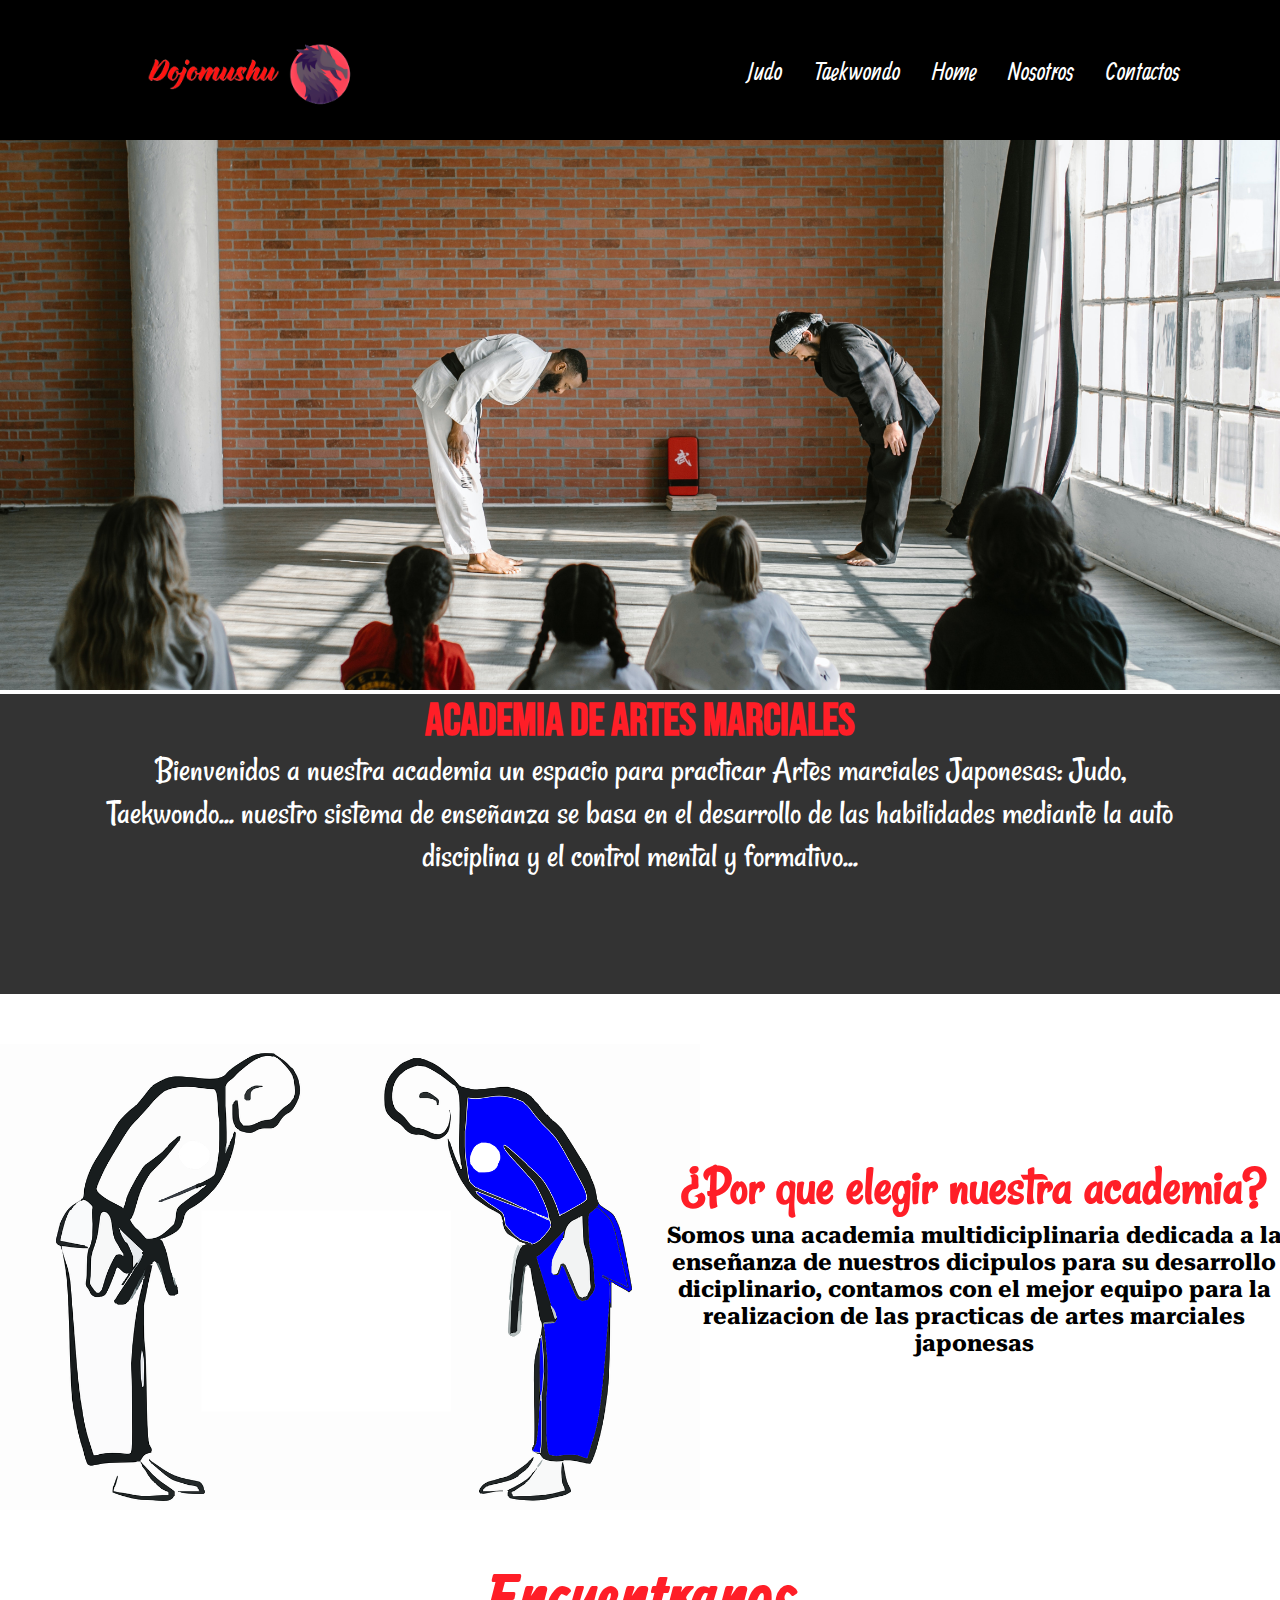
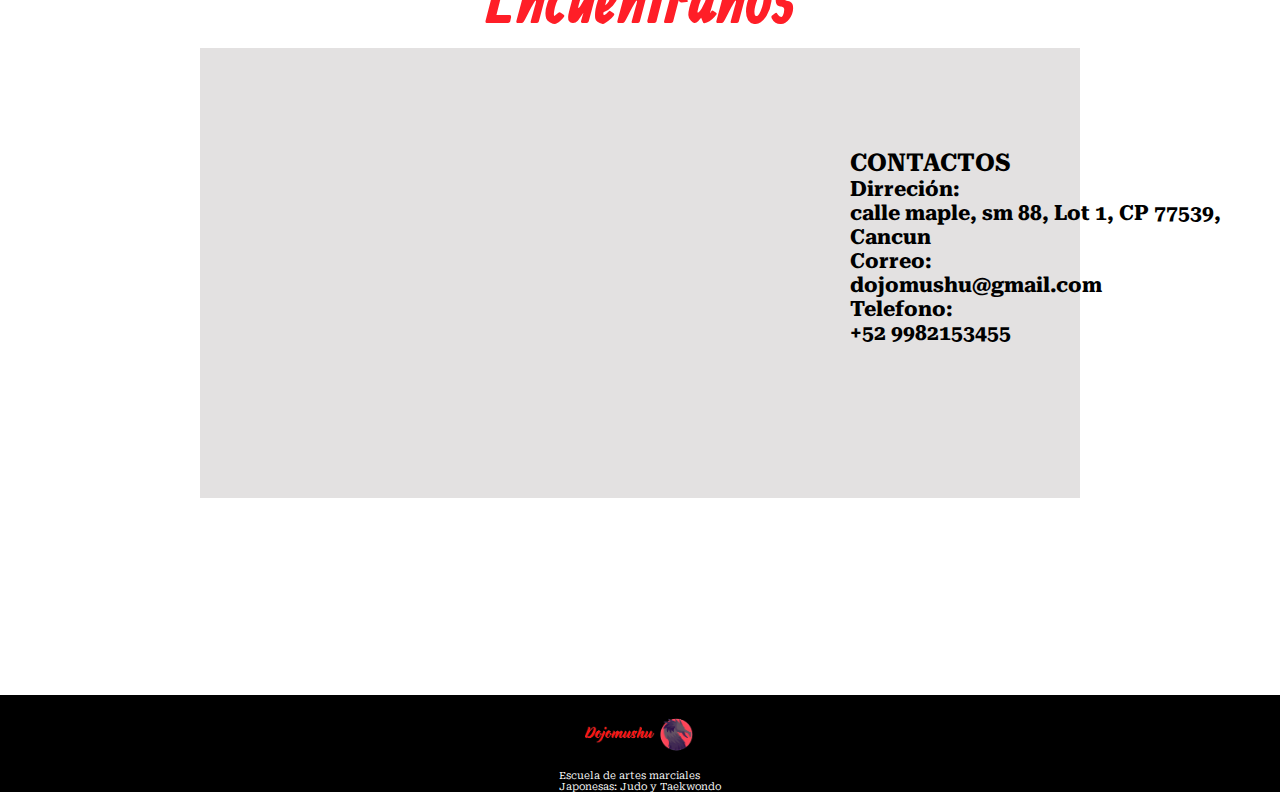
==== index.html @ ef98812e "Estructura inicial que se le aplicara Bootstrap" ====
<!DOCTYPE html>
<html lang="es">

<head>
    <meta charset="UTF-8">
    <meta http-equiv="X-UA-Compatible" content="IE=edge">
    <meta name="viewport" content="width=device-width, initial-scale=1.0">
    <meta name="viewport" content="width=devide-width, initial-scale=1">
    <title>DojoMushu</title>
    <link rel="preconnect" href="https://fonts.googleapis.com">
    <link rel="preconnect" href="https://fonts.gstatic.com" crossorigin>
    <link href="https://fonts.googleapis.com/css2?family=Roboto+Serif:ital,wght@1,300&display=swap" rel="stylesheet">
    <link href="https://fonts.googleapis.com/css2?family=Allan&family=Fjalla+One&family=Rancho&display=swap"
        rel="stylesheet">
    <link rel="preconnect" href="https://fonts.googleapis.com">
    <link rel="preconnect" href="https://fonts.gstatic.com" crossorigin>
    <link href="https://fonts.googleapis.com/css2?family=Bebas+Neue&display=swap" rel="stylesheet">
    <link href="https://cdn.jsdelivr.net/npm/bootstrap@5.1.3/dist/css/bootstrap.min.css" rel="stylesheet"
        integrity="sha384-1BmE4kWBq78iYhFldvKuhfTAU6auU8tT94WrHftjDbrCEXSU1oBoqyl2QvZ6jIW3" crossorigin="anonymous">
    <link rel="stylesheet" href="./assets/css/index.css">
</head>

<body>
    <header>
        <nav class="navbar flex_row ">
            <!-- Inicio de header  -->
            <picture class="logo">
                <a href="index.html"><img src="./assets/image/Logo-mejorado.png" width="200px" alt="logo"></a>
            </picture>
            <ul class="menu flex_row ">
                <li class="navbar__item">
                    <a class="nav__link" href="assets/pages/judo.html">Judo</a>
                </li>
                <li class="navbar__item">
                    <a class="nav__link" href="assets/pages/taekwondo.html">Taekwondo</a>
                </li>
                <li class="navbar__item">
                    <a class="nav__link" href="./index.html">Home</a>
                </li>
                <li class="navbar__item">
                    <a class="nav__link" href="assets/pages/nosotros.html">Nosotros</a>
                </li>
                <li class="navbar__item">
                    <a class="nav__link" href="assets/pages/contactos.html">Contactos</a>
                </li>
            </ul>
        </nav>
    </header> <!-- Fin de header  -->

    <main class="main" id="mainprincipal">
        <!-- Inicio de main  -->
        <img src="./assets/image/img2.jpg" class="main__img1" alt="imagen1">
        <section>
            <div class="cover d-flex justify-content-center align-items-center flex-column">
                <h1 class="main__titulo flex-row">ACADEMIA DE ARTES MARCIALES</h1>
                <p class="main_descripcion flex-row container">Bienvenidos a nuestra academia un espacio para practicar
                    Artes marciales
                    Japonesas: Judo, Taekwondo...
                    nuestro sistema de enseñanza se basa en el desarrollo de las habilidades
                    mediante la auto disciplina y el control mental y formativo...
                </p>
            </div>
        </section>
        <section class="contenedor">
            <img src="./assets/image/judo.png" class="img2" width="700px" alt="" />
            <div>
                <h2 class="main__razon">¿Por que elegir nuestra academia?</h2>
                <p class="main__descripcion">Somos una academia multidiciplinaria dedicada a la enseñanza de nuestros
                    dicipulos para su desarrollo diciplinario, contamos con el mejor equipo para la realizacion
                    de las practicas de artes marciales japonesas
                </p>
            </div>
        </section>
    </main>

    <aside>
        <!-- Inicio de aside  -->
        <!-- cuadro de contactos de la academia-->
        <h2>Encuentranos</h2>
        <div class="ubicacion">
            <iframe
                src="https://www.google.com/maps/embed?pb=!1m18!1m12!1m3!1d930.0610830472181!2d-86.85155698718991!3d21.182450721375027!2m3!1f0!2f0!3f0!3m2!1i1024!2i768!4f13.1!3m3!1m2!1s0x8f4c2c68725fbf67%3A0x54a7abd9c6ef2471!2sPlaza%20Cancun%20Mall!5e0!3m2!1ses!2smx!4v1645597358367!5m2!1ses!2smx"
                width="600" height="450" style="border:0;" allowfullscreen="" loading="lazy"></iframe>
        </div>
        <div class="aside__contactos flex-row">
            <h3>CONTACTOS</h3>
            <p>Dirreción:<br>
                calle maple, sm 88, Lot 1, CP 77539, Cancun<br>
                Correo:<br>
                dojomushu@gmail.com<br>
                Telefono:<br>
                +52 9982153455
                <p>
        </div>
    </aside> <!-- Fin de aside  -->

    <footer id="footer">
        <!-- Inicio de footer  -->
        <div>
            <img src="./assets/image/Logo-mejorado.png" width="160px" alt="">
            <p> Escuela de artes marciales<br>
                Japonesas: Judo y Taekwondo</p>
        </div>
    </footer> <!-- Fin de footer  -->

</body>

</html>
---- assets/css/index.css ----
/*  Estilo globales  */

*{
    margin: 0;
    padding: 0;
    box-sizing: border-box;
}

body{
    background-color: white;
}

html{
    font-family: Arial, Helvetica, sans-serif;
}

p{
    margin: 0;
}

.flex_row{
    display: flex;
}
.flex-column{
    display: flex;
    flex-direction: column;
}

.container{
    max-width: 1080px;
    margin: 0 100px;
}

ul {
    list-style-type: none;
}

a{
    color: #FFFFFF;
    text-decoration: none;
    display: inline-block;
}

/* diseño de index */

header{
    background-color: black;
    height: 140px;
}

header .navbar{
    font-size: 25px;
    margin: 0 100px;
    font-family: 'Allan', cursive;
    justify-content: space-between;
    align-items: center;
}

header .menu{
    flex-basis: 40%;
    justify-content: space-between;
}

.logo img{
    flex-basis: 30%;
    height: auto;
    width: 300px;
}

ul a:hover{
    color: red;
}

.main__img1{
    object-fit: cover;
    height: 550px;
    width: 100%;
}
.cover{
    height: 300px;
    color: #FFFFFF;
    background-image: url(https://www.shambhala.com/wp/wp-content/uploads/2021/11/heart-sutra-shutterstock_424330522-1-scaled.jpg);
    background-size: cover;
    background-position: center;
    background-color:rgba(0, 0, 0,0.80);
    background-blend-mode: darken;
}

.main__titulo{
    font-family: 'Bebas Neue', cursive;
    font-weight: bold;
    text-align: center;
    font-size: 45px;
    color: #FF1E27;
}

.main_descripcion{
    font-family: 'Rancho', cursive;
    text-align: center;
    color: #FFFFFF;
    font-size: 35px;
}

#footer{
    font-family: 'Roboto Serif', sans-serif;
    background-color: #000000;
    color: #FFFFFF;
    display: flex;
    justify-content: center;
    font-size: 10px;
}

.contenedor{
    display: grid;
    grid-template-columns: 30% 50%;
    column-gap: 270px;
    padding: 50px 0;
}

.main__razon{
    font-family: 'Rancho', cursive;
    color: #FF1E27;
    font-size: 55px;
    text-align: center;
    padding-top: 110px;
}
.main__descripcion{
    font-family: 'Roboto Serif', sans-serif;
    font-weight: bold;
    color: black;
    text-align: center;
    font-size: 23px;
}

aside h2{
    clear: both;
    text-align: center;
    font-family: 'Allan', cursive;
    color: #FF1E27;
    font-size: 70px;
}

.ubicacion{
    margin: 0px 200px;
    padding-right: 300px;
    height: 450px;
    background-color: #E3E1E1;
}

.aside__contactos{
    font-family: 'Roboto Serif', sans-serif;
    font-weight: bold;
    font-size: 21px;
    color: #000000;
    position: relative;
    top: -350px;
    padding-left: 850px;
}

/* diseño de judo */

.main__diseño-judo{
    color: #000000;
}

.main__titulo-judo{
    padding-top: 110px;
    color: #FF1E27;
    font-family: 'BASARA', sans-serif;
    font-size: 80px;
    padding-right: 120px;
    text-align: right;
}

.main__icono-judo{ 
    padding: 1px 40px;
    height: auto;
    float: left;
    width: 450px;
}

.main__frase-judo{
    text-align: right;
    font-family: 'Roboto Serif', sans-serif;
    font-size: 23px;
    padding: 0px 60px ;
}

.main__explicacion{
    clear: both;
}

.main__imagen-judo{
    width: 400px;
    margin: 100px 50px;
    padding-left: 0px;
    float: right;
}

.main__informacion{
    font-family: 'Roboto', sans-serif;
    font-weight: normal;
    color: #000000;
    text-align: justify;
    font-size: 25px;
    position: relative;
    padding-left: 100px;
    top: 70px;
}

.main__informacion3{
    font-family: 'Roboto', sans-serif;
    font-weight: normal;
    color: #000000;
    text-align: justify;
    font-size: 25px;
    position: relative;
    padding-left: 100px;
    top: 170px;
    display: block;
    margin-bottom: 200px;
}

/* diseño de taekwondo*/

.main__diseño-taekwondo{
    color: #000000;
}

.main__titulo-taekwondo{
    padding-top: 110px;
    color: #FF1E27;
    font-family: 'BASARA', sans-serif;
    font-size: 80px;
    padding-right: 50px;
    text-align: right;
}

.main__icono-taekwondo{ 
    padding: 1px 40px;
    height: auto;
    float: left;
    width: 450px;
}

.main__frase-taekwondo{
    text-align: right;
    font-family: 'Roboto Serif', sans-serif;
    font-size: 23px;
    padding: 0px 60px ;
}

.main__explicacion{
    clear: both;
}

.main__informacion{
    font-family: 'Roboto', sans-serif;
    font-weight: normal;
    color: #000000;
    text-align: justify;
    font-size: 25px;
    position: relative;
    padding-left: 100px;
    top: 100px;
}

.main__informacion2{
    font-family: 'Roboto', sans-serif;
    font-weight: normal;
    color: #000000;
    text-align: justify;
    font-size: 25px;
    position: relative;
    padding-left: 100px;
    top: 180px;
}


.main__imagen-taekwondo{
    width: 400px;
    margin: 50px 50px;
    padding-left: 0px;
    float: right;
}





/* Estilos de nosotros */

.main__quienes-somos{
    font-family: 'Allan', cursive;   
    color:#FF1E27;
}

.main__titulo-nosotros{
    font-size: 100px;
    font-weight: bold;
    text-align: center;
}

.main__informacion-nosotros{
    font-family: 'Roboto Serif', sans-serif;
    font-size: 30px;
    text-align: justify;
    padding: 25px 60px;
    margin: 10px 250px;
}

/* Estilos de formulario */
.main__formulario{
    color: #000000;
    text-align: center;

}
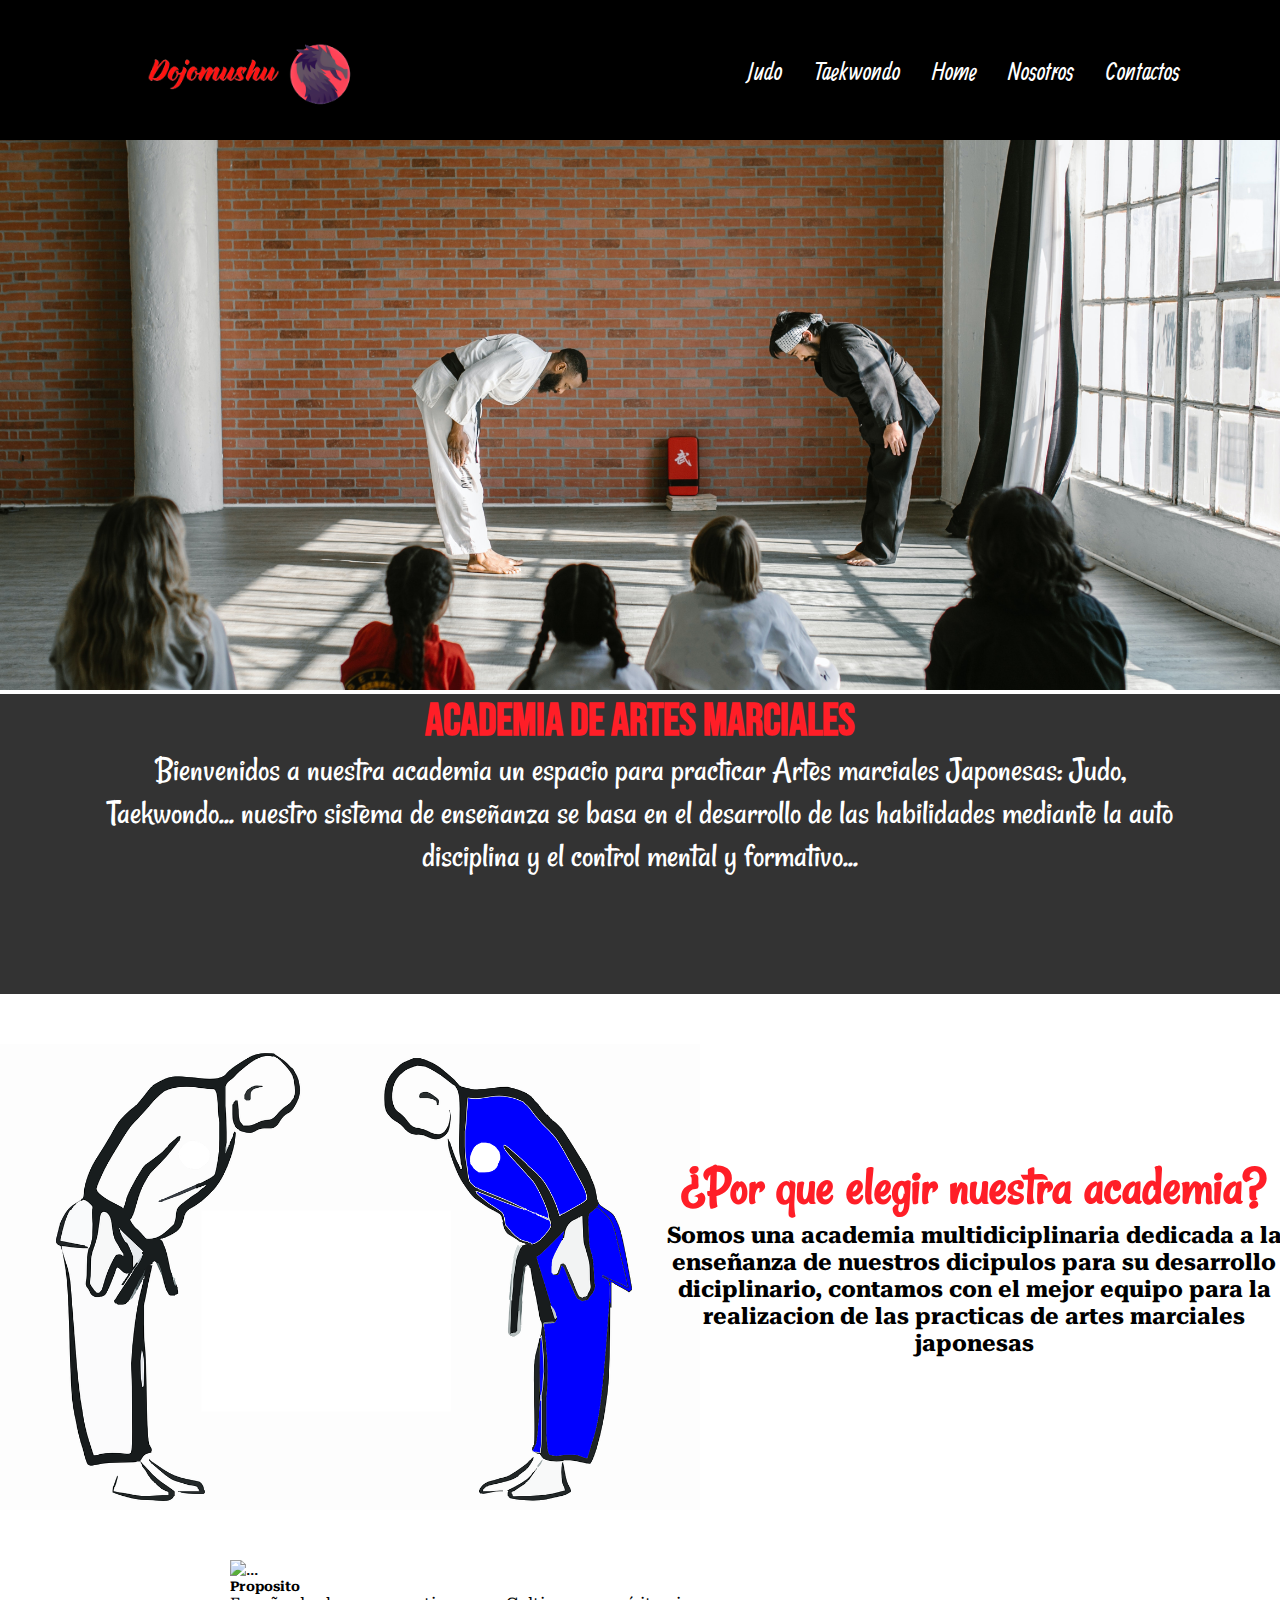
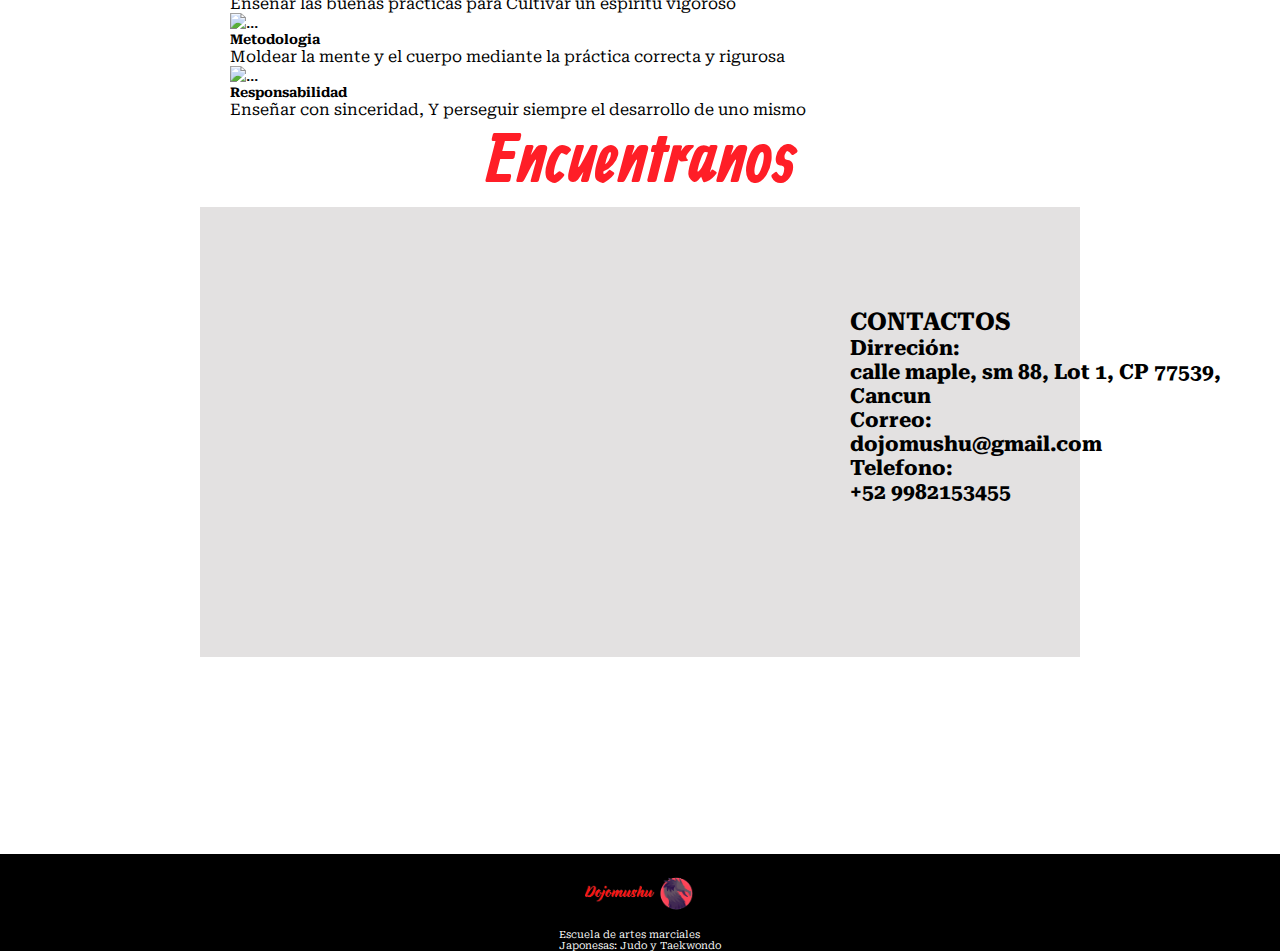
==== commit fae77ac5: "Se le agrego booststrap al index" ====
--- a/index.html
+++ b/index.html
@@ -73,6 +73,47 @@
         </section>
     </main>
 
+    <section class="etiquetas">
+        <div class="container mt-5 mb-5">
+            <div class="row justify-content-center">
+                <div class="col-12 col-sm-5 col-md-4 col-lg-4">
+                    <div class="card">
+                        <img src="https://images.unsplash.com/photo-1599677100066-edddd69b70e6?ixlib=rb-1.2.1&ixid=MnwxMjA3fDB8MHxwaG90by1wYWdlfHx8fGVufDB8fHx8&auto=format&fit=crop&w=1887&q=80"
+                            class="card-img-top" alt="...">
+                        <div class="card-body">
+                            <h5 class="card-title">Proposito</h5>
+                            <p class="card-text">Enseñar las buenas practicas para Cultivar un espíritu vigoroso
+                            </p>
+                        </div>
+                    </div>
+                </div>
+                <div class="col-12 col-sm-5 col-md-4 col-lg-4">
+                    <div class="card">
+                        <img src="https://images.unsplash.com/photo-1564415315949-7a0c4c73aab4?ixlib=rb-1.2.1&ixid=MnwxMjA3fDB8MHxwaG90by1wYWdlfHx8fGVufDB8fHx8&auto=format&fit=crop&w=387&q=80"
+                            class="card-img-top" alt="...">
+                        <div class="card-body">
+                            <h5 class="card-title">Metodologia</h5>
+                            <p class="card-text">Moldear la mente y el cuerpo mediante la práctica correcta y rigurosa
+                            </p>
+                        </div>
+                    </div>
+                </div>
+                <div class="col-12 col-sm-6 col-md-4 col-lg-4">
+                    <div class="card">
+                        <img src="https://images.unsplash.com/photo-1603210185246-b1662978ea37?ixlib=rb-1.2.1&ixid=MnwxMjA3fDB8MHxwaG90by1wYWdlfHx8fGVufDB8fHx8&auto=format&fit=crop&w=387&q=80"
+                            class="card-img-top" alt="...">
+                        <div class="card-body">
+                            <h5 class="card-title">Responsabilidad</h5>
+                            <p class="card-text">Enseñar con sinceridad,
+                                Y perseguir siempre el desarrollo de uno mismo
+                            </p>
+                        </div>
+                    </div>
+                </div>
+            </div>
+        </div>
+    </section>
+
     <aside>
         <!-- Inicio de aside  -->
         <!-- cuadro de contactos de la academia-->
--- a/assets/css/index.css
+++ b/assets/css/index.css
@@ -42,41 +42,8 @@
     display: inline-block;
 }
 
-/* diseño de index */
-
-header{
-    background-color: black;
-    height: 140px;
-}
-
-header .navbar{
-    font-size: 25px;
-    margin: 0 100px;
-    font-family: 'Allan', cursive;
-    justify-content: space-between;
-    align-items: center;
-}
-
-header .menu{
-    flex-basis: 40%;
-    justify-content: space-between;
-}
-
-.logo img{
-    flex-basis: 30%;
-    height: auto;
-    width: 300px;
-}
-
-ul a:hover{
-    color: red;
-}
-
-.main__img1{
-    object-fit: cover;
-    height: 550px;
-    width: 100%;
-}
+/* Bootstrap */
+
 .cover{
     height: 300px;
     color: #FFFFFF;
@@ -87,6 +54,52 @@
     background-blend-mode: darken;
 }
 
+.card{
+    border: 0 !important;
+    font-family: 'Roboto Serif', sans-serif;
+    color: #000000;
+}
+
+.etiquetas{
+    margin: 0 130px;
+}
+
+/* diseño de index */
+
+header{
+    background-color: black;
+    height: 140px;
+}
+
+header .navbar{
+    font-size: 25px;
+    margin: 0 100px;
+    font-family: 'Allan', cursive;
+    justify-content: space-between;
+    align-items: center;
+}
+
+header .menu{
+    flex-basis: 40%;
+    justify-content: space-between;
+}
+
+.logo img{
+    flex-basis: 30%;
+    height: auto;
+    width: 300px;
+}
+
+ul a:hover{
+    color: red;
+}
+
+.main__img1{
+    object-fit: cover;
+    height: 550px;
+    width: 100%;
+}
+
 .main__titulo{
     font-family: 'Bebas Neue', cursive;
     font-weight: bold;
